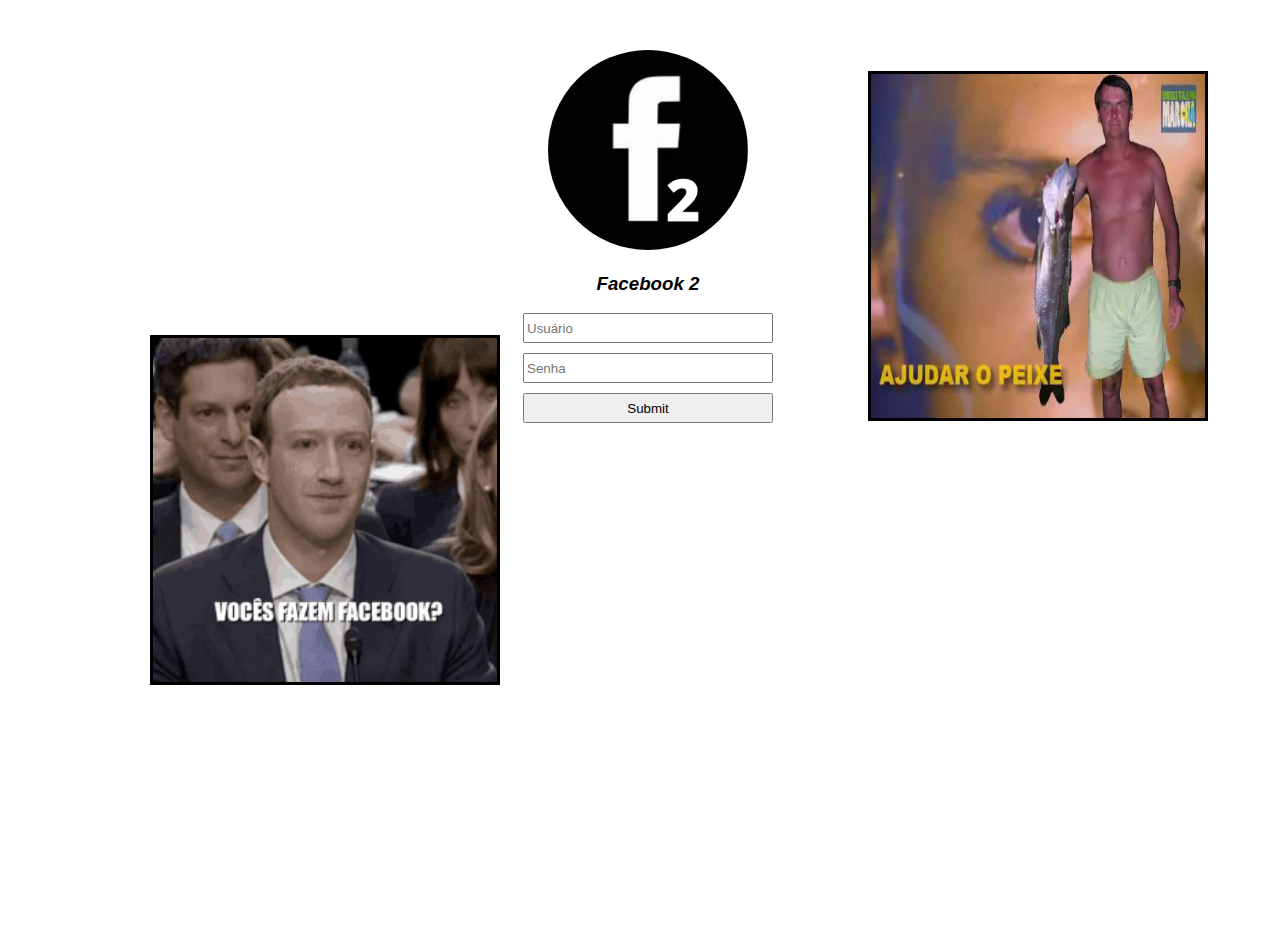
==== index.html @ d58d38e5 "Second commit" ====
<!DOCTYPE html>
<html lang="pt-br">
<head>
    <meta charset="UTF-8">
    <meta http-equiv="X-UA-Compatible" content="IE=edge">
    <meta name="viewport" content="width=device-width, initial-scale=1.0">
    <title>Acessar Portal</title>
    <link rel="stylesheet" href="login.css">
    <script src="login.js"></script>
    
   
</head>
<body>


    <form>
   <img src="Imagens/2.png" alt="logo" id="logofb">
  <h3>Facebook 2</h3>
   <input type="text" placeholder="Usuário" id="login">
   <input type="password" placeholder="Senha" id="senha">
   <input type="submit" onclick="logar(); return false">

    </form>

    <img src="Imagens/Bonoro3.jpg" alt="bonaro" id="img1">
   <img src="Imagens/mk2.gif" alt="markzuke" id="gif1">

</body>
</html>
---- login.css ----
*{
    box-sizing: border-box;
}

h3{
  font-family: Verdana, Geneva, Tahoma, sans-serif;
   color: black;
   font-weight: bold;
   font-style: italic;

}


body{
    width: 100%;
    height: 100%;
    
}

form{
    width: 300px;
    margin: 50px auto;
    text-align: center;

}

input{
    display: block;
    margin: 10px auto;
    width: 250px;
    height: 30px;
}

#logofb{
border-radius: 100px;
width: 200px;
height: 200px;
}

#gif1{
    
   border-style: solid;
   height: 350px;
   position: absolute;
   left: 150px;
   bottom: 215px;
}

#img1{

   margin: 50px auto;
   border-style: solid;
   height: 350px;

   width: 340px;
   position: relative;
   left: 860px;
   bottom: 452px;

}
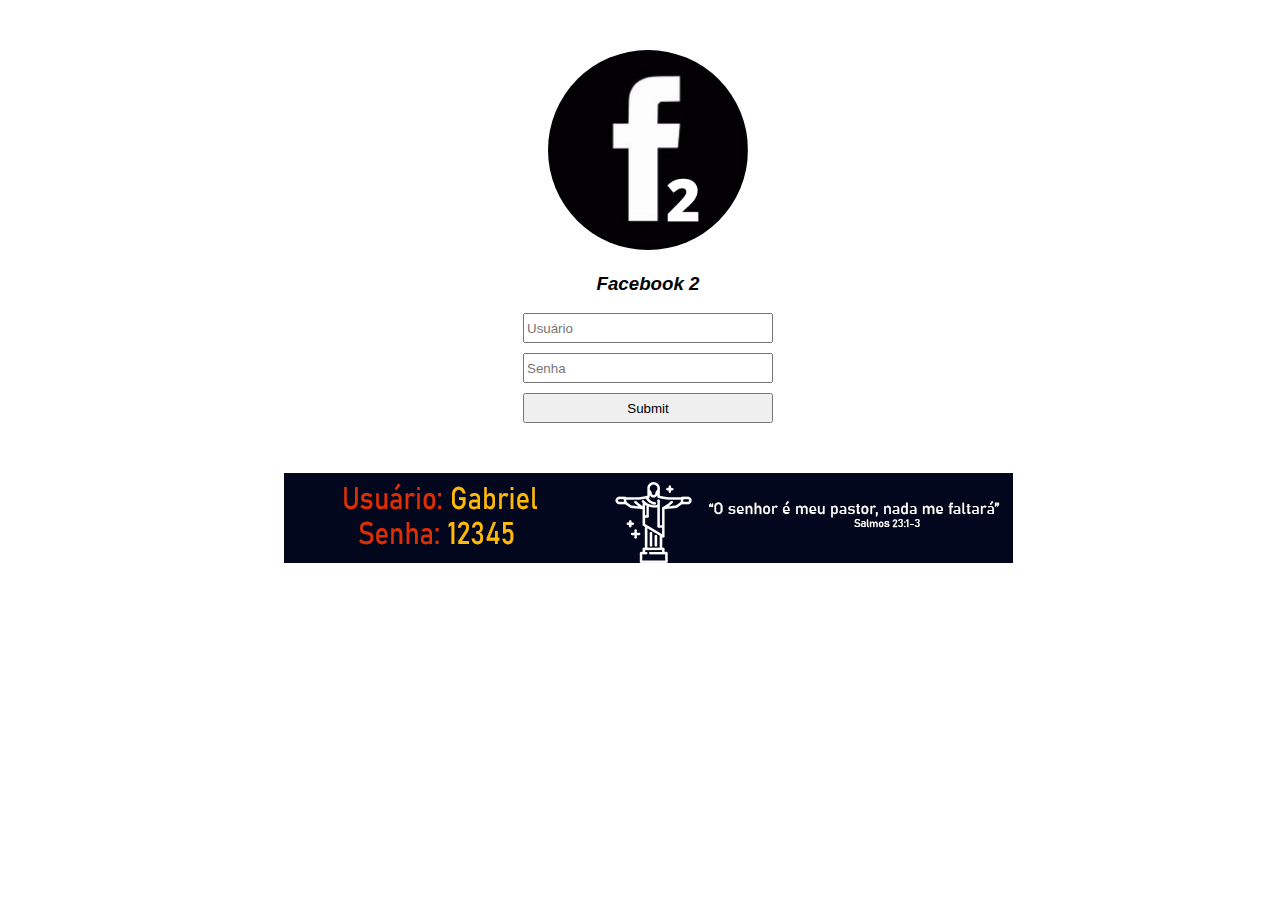
==== commit de6e0916: "Commit Banner" ====
--- a/index.html
+++ b/index.html
@@ -22,8 +22,7 @@
 
     </form>
 
-    <img src="Imagens/Bonoro3.jpg" alt="bonaro" id="img1">
-   <img src="Imagens/mk2.gif" alt="markzuke" id="gif1">
+ <img src="Imagens/BannerSite.png" alt="BannerSite" id="img1">
 
 </body>
 </html>--- a/login.css
+++ b/login.css
@@ -37,24 +37,9 @@
 height: 200px;
 }
 
-#gif1{
-    
-   border-style: solid;
-   height: 350px;
-   position: absolute;
-   left: 150px;
-   bottom: 215px;
-}
 
 #img1{
-
-   margin: 50px auto;
-   border-style: solid;
-   height: 350px;
-
-   width: 340px;
-   position: relative;
-   left: 860px;
-   bottom: 452px;
-
+  display: block;
+  margin: auto;
+  margin-right: auto;
 }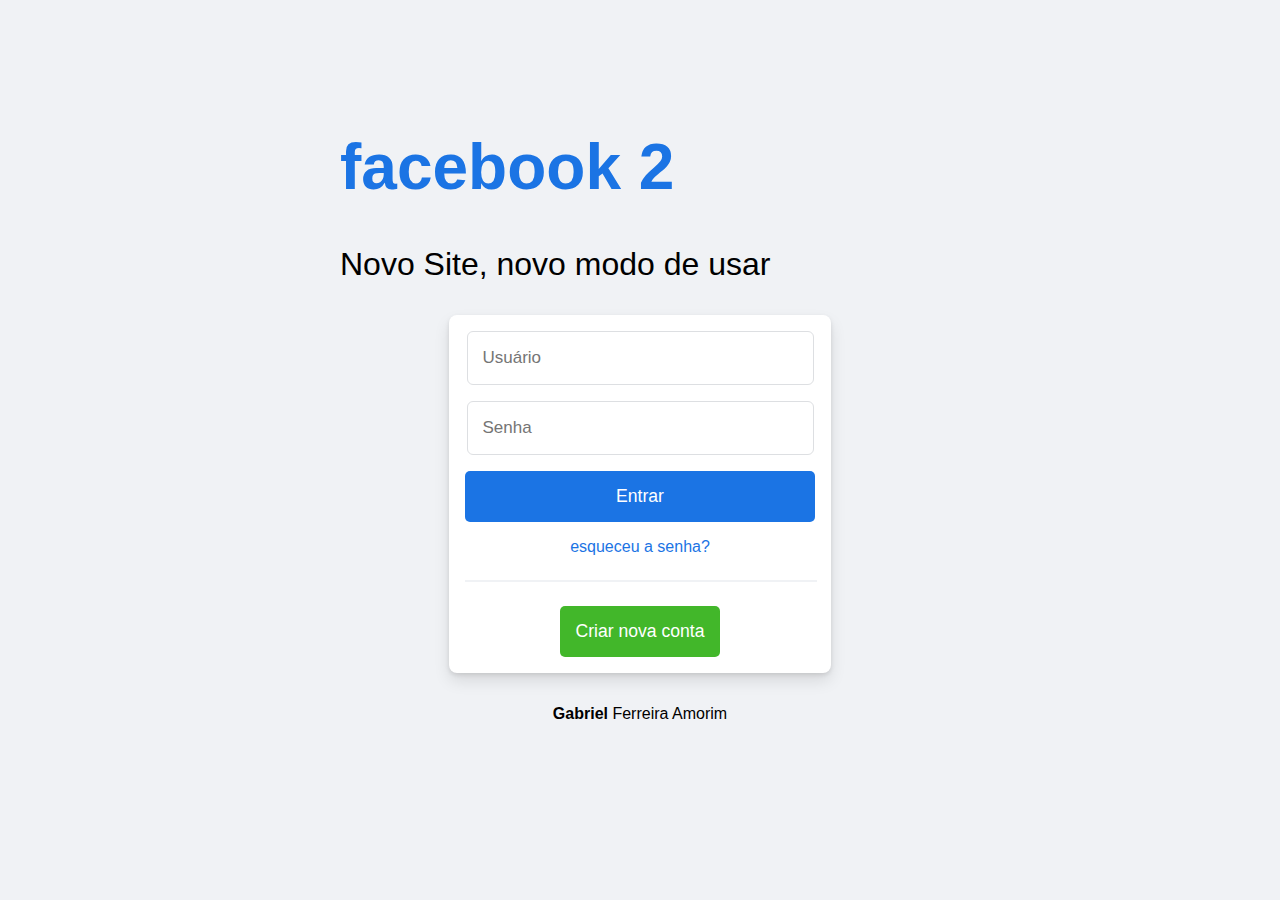
==== commit db8b0c2c: "ATUALIZAÇÂO FACE" ====
--- a/index.html
+++ b/index.html
@@ -1,28 +1,33 @@
 <!DOCTYPE html>
-<html lang="pt-br">
+<html lang="en">
 <head>
     <meta charset="UTF-8">
     <meta http-equiv="X-UA-Compatible" content="IE=edge">
     <meta name="viewport" content="width=device-width, initial-scale=1.0">
-    <title>Acessar Portal</title>
-    <link rel="stylesheet" href="login.css">
+    <title>Facebook 2</title>
+    <link rel="stylesheet" href="lg1.css">
     <script src="login.js"></script>
-    
-   
 </head>
 <body>
+<div class="content">
+ <div class="content-info">
+  <h1>facebook 2</h1>
+  <h3>Novo Site, novo modo de usar</h3>
+  
+ </div>
+ <div class="content-login">
+  <form class="content-login-box">
+   <input type="text" placeholder="Usuário" class="inputs" id="login">
+   <input type="password" placeholder="Senha" class="inputs" id="senha">
+    <button class="btn btn-enter" onclick="logar(); return false">Entrar</button>
+    <a href="#" class="forgot-password">esqueceu a senha?</a>
+    <hr>
+    <button class="btn btn-create-account">Criar nova conta</button>
+  </form>
+  <p><strong>Gabriel</strong> Ferreira Amorim</p>
+ </div>
+</div>
 
-
-    <form>
-   <img src="Imagens/2.png" alt="logo" id="logofb">
-  <h3>Facebook 2</h3>
-   <input type="text" placeholder="Usuário" id="login">
-   <input type="password" placeholder="Senha" id="senha">
-   <input type="submit" onclick="logar(); return false">
-
-    </form>
-
- <img src="Imagens/BannerSite.png" alt="BannerSite" id="img1">
 
 </body>
 </html>--- a/lg1.css
+++ b/lg1.css
@@ -0,0 +1,133 @@
+:root{
+    --color-white: white;
+    --color-gray: #f0f2f5;
+    --color-gray2: #dddfe2;
+    --color-dark: #1d2129;
+    --color-blue: #1b74e4;
+    --color-green: #42b72a;
+}
+
+
+
+body{
+    font-family: Arial, Helvetica, sans-serif;
+    background-color: var(--color-gray);
+    display: flex;
+    justify-content: center;
+    align-items: center;
+    height: 90vh;
+
+}
+
+
+.content{
+    display: flex;
+    justify-content: space-around;
+    align-items: center;
+    flex-wrap: wrap;
+    width: 70vw;
+}
+
+
+.content-info{
+    width: 600px;
+}
+
+.content-login{
+    width: 350px;
+    display: flex;
+    flex-direction: column;
+    align-items: center;
+    gap: 1rem;
+
+}
+
+.content-login-box{
+    background-color: var(--color-white);
+    display: flex;
+    flex-direction: column;
+    align-items: center;
+    gap: 1rem;
+    padding: 1rem;
+    width: 100%;
+    box-shadow: rgb(0 0 0 / 10%) 0px 2px 4px, rgb(0 0 0 / 10%) 0px 8px 16px;
+    border-radius: 8px;
+
+}
+
+.inputs{
+    padding: 15px;
+    height: 22px;
+    border-radius: 6px;
+    border: 1px solid var(--color-gray2);
+    outline: none;
+    width: 90%;
+    font-size: 17px;
+    color: var(--color-dark);
+}
+
+.inputs:focus{
+    border-color: var(--color-blue);
+    box-shadow: 0 0 0 2px var(--color-gray2);
+}
+
+.btn{
+    padding: 15px;
+    border: none;
+    color: var(--color-white);
+    border-radius: 5px;
+    width: 100%;
+    font-size: 1.1rem;
+    transition: .2s;
+    cursor: pointer;
+}
+
+a{
+    color: var(--color-blue);
+    text-decoration: none;
+    cursor: pointer;
+}
+
+a:hover{
+    text-decoration: underline;
+}
+
+hr{
+    width: 100%;
+    border: 1px solid var(--color-gray);
+
+}
+
+p{
+    text-align: center;
+}
+
+.btn-create-account{
+    background-color: var(--color-green);
+    width: auto;
+}
+
+.btn-enter{
+    background-color: var(--color-blue);
+}
+
+h1{
+    color: var(--color-blue);
+    font-size: 4rem;
+}
+
+h3{
+    font-size: 2rem;
+    font-weight: 500;
+}
+
+
+.btn-enter:hover{
+    background-color: var(--color-blue);
+}
+
+.btn-create-account:hover{
+    background-color: var(--color-green);
+}
+
+
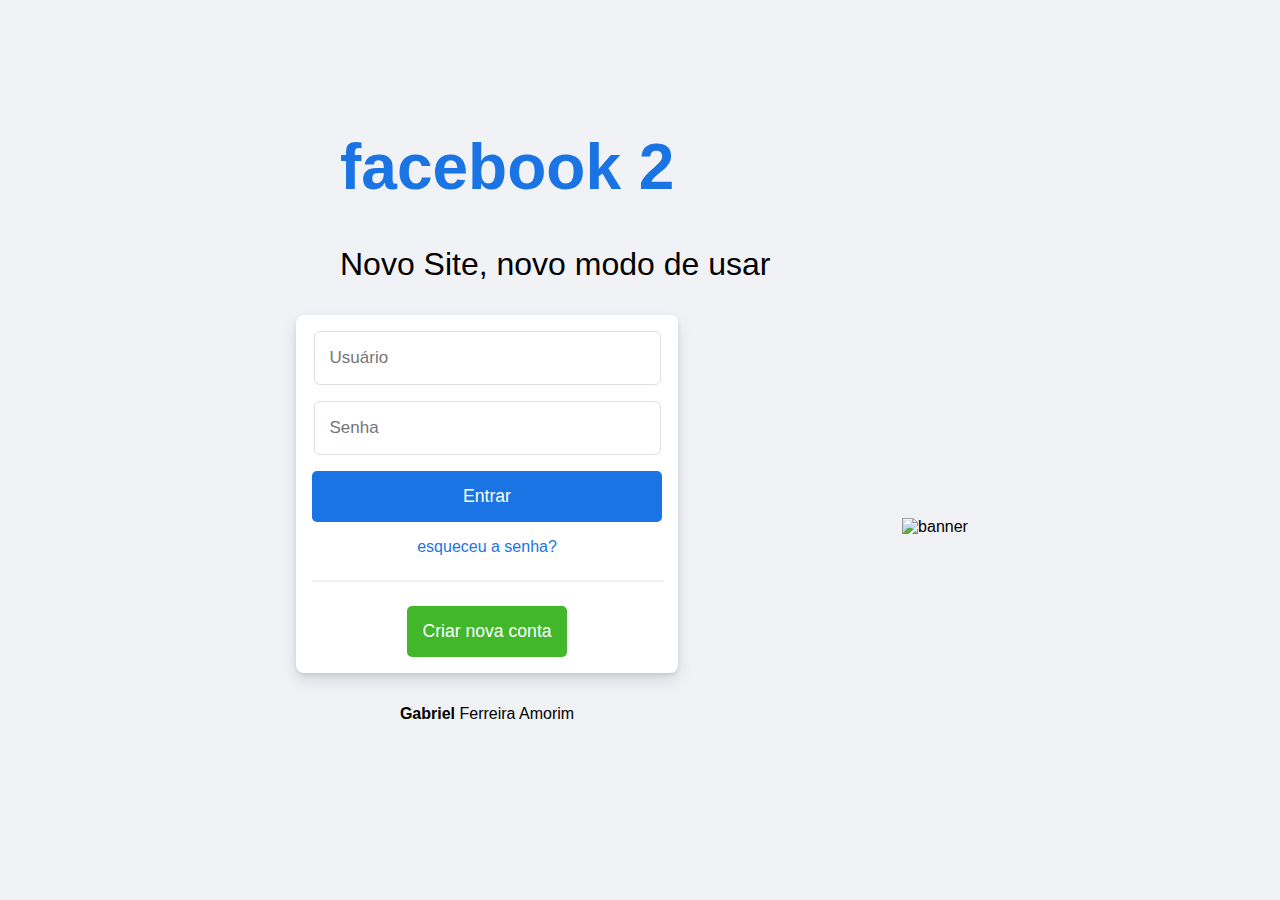
==== commit 294bac31: "Atualização banner" ====
--- a/index.html
+++ b/index.html
@@ -7,13 +7,14 @@
     <title>Facebook 2</title>
     <link rel="stylesheet" href="lg1.css">
     <script src="login.js"></script>
+    <link rel="stylesheet" href="bootstrap-5.2.3-dist/css/bootstrap-grid.css">
 </head>
 <body>
 <div class="content">
  <div class="content-info">
   <h1>facebook 2</h1>
   <h3>Novo Site, novo modo de usar</h3>
-  
+
  </div>
  <div class="content-login">
   <form class="content-login-box">
@@ -26,7 +27,11 @@
   </form>
   <p><strong>Gabriel</strong> Ferreira Amorim</p>
  </div>
+ <div id="banner.content">
+  <img src="imagens/BannerSite11.png" alt="banner">
+  </div>
 </div>
+
 
 
 </body>
--- a/lg1.css
+++ b/lg1.css
@@ -130,4 +130,10 @@
     background-color: var(--color-green);
 }
 
-
+#banner.content{
+  display: flex;
+  align-items: center;
+  justify-content: center;
+  flex-direction: column;
+  height: 100%;
+}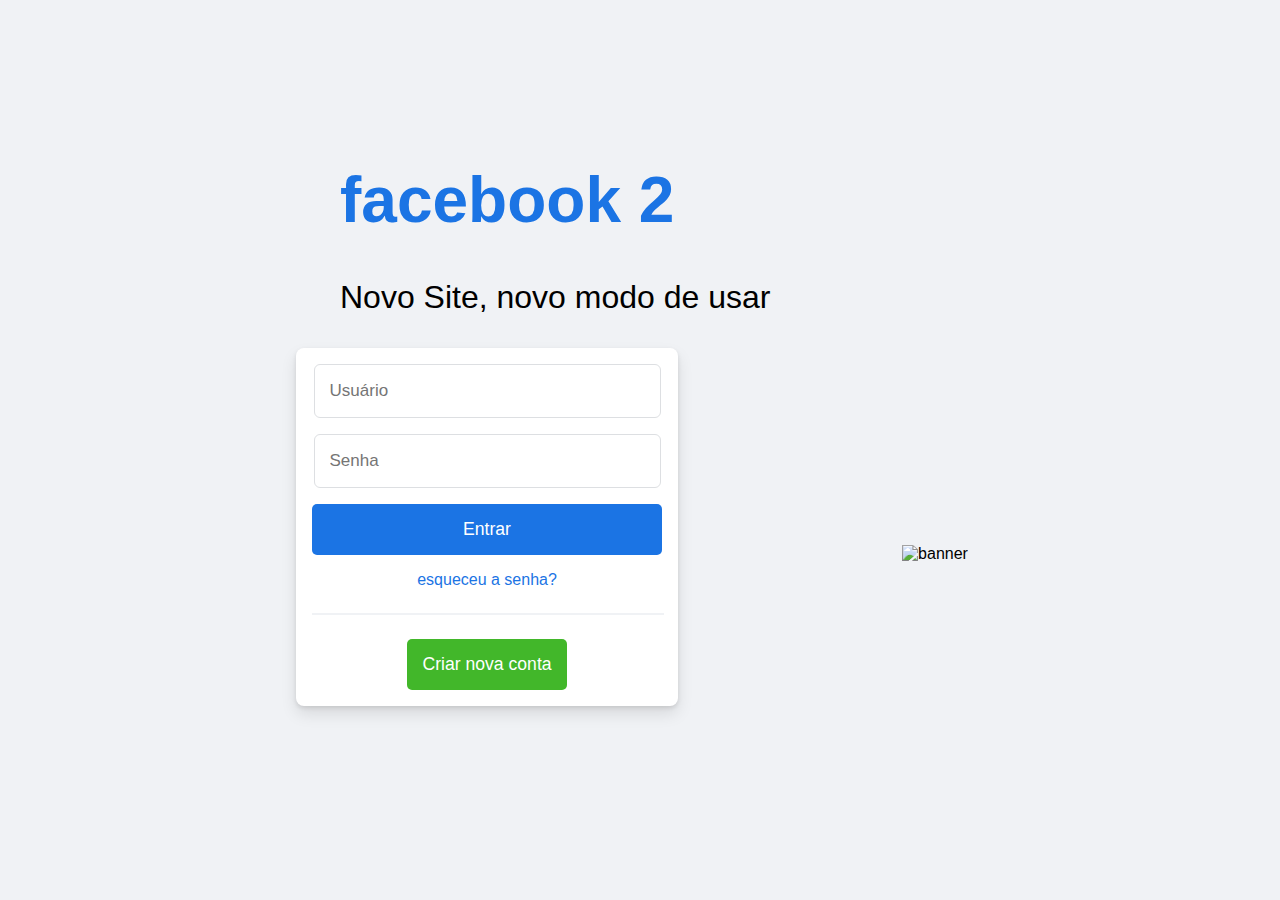
==== commit 16007b47: "att 4" ====
--- a/index.html
+++ b/index.html
@@ -25,14 +25,13 @@
     <hr>
     <button class="btn btn-create-account">Criar nova conta</button>
   </form>
-  <p><strong>Gabriel</strong> Ferreira Amorim</p>
  </div>
  <div id="banner.content">
+  <br>
+  <br>
+  <br>
   <img src="imagens/BannerSite11.png" alt="banner">
   </div>
 </div>
-
-
-
 </body>
 </html>--- a/lg1.css
+++ b/lg1.css
@@ -135,5 +135,5 @@
   align-items: center;
   justify-content: center;
   flex-direction: column;
-  height: 100%;
+  width: 100%;
 }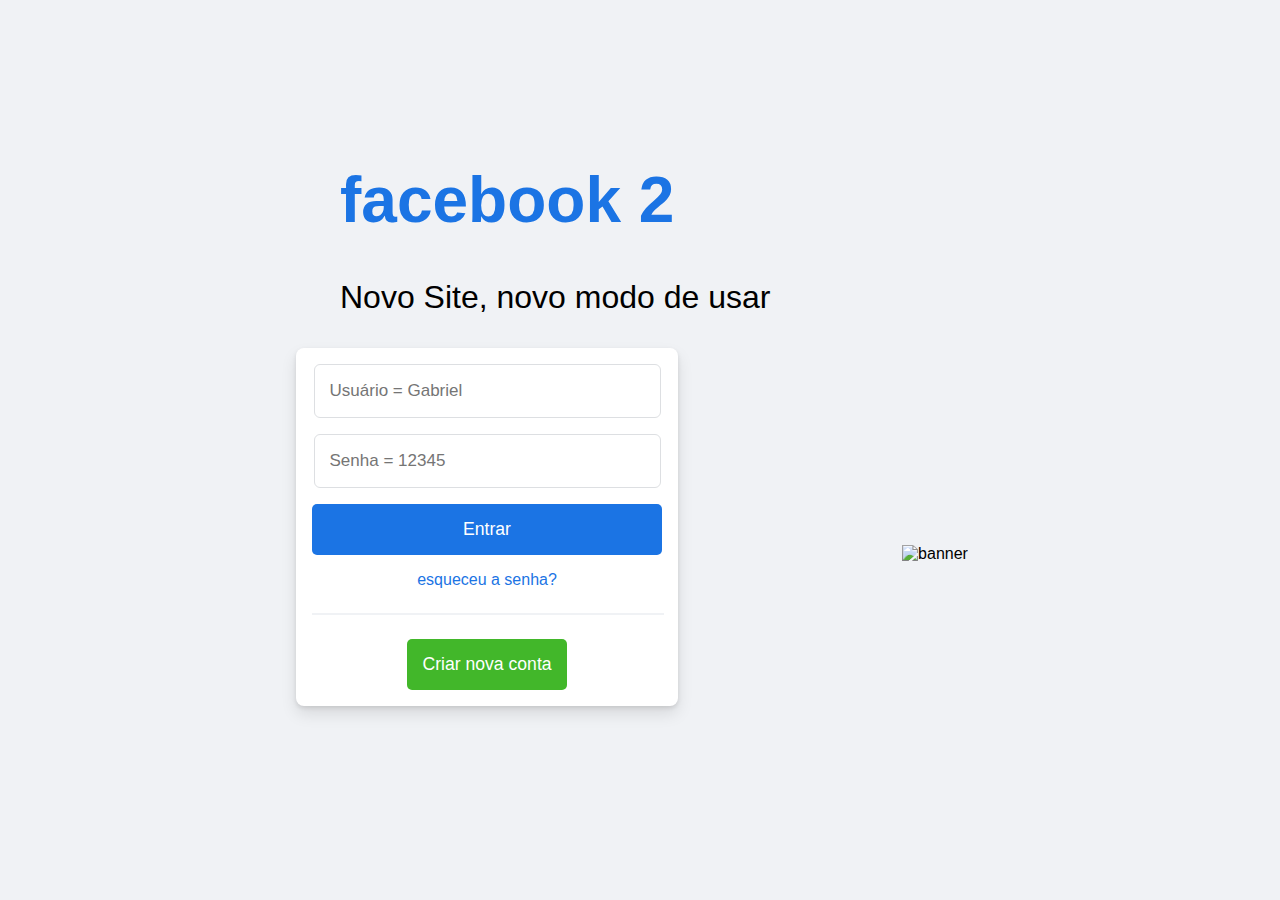
==== commit 089a4ca0: "Atualização Cores" ====
--- a/index.html
+++ b/index.html
@@ -18,8 +18,8 @@
  </div>
  <div class="content-login">
   <form class="content-login-box">
-   <input type="text" placeholder="Usuário" class="inputs" id="login">
-   <input type="password" placeholder="Senha" class="inputs" id="senha">
+   <input type="text" placeholder="Usuário = Gabriel" class="inputs" id="login">
+   <input type="password" placeholder="Senha = 12345" class="inputs" id="senha">
     <button class="btn btn-enter" onclick="logar(); return false">Entrar</button>
     <a href="#" class="forgot-password">esqueceu a senha?</a>
     <hr>
--- a/lg1.css
+++ b/lg1.css
@@ -135,5 +135,5 @@
   align-items: center;
   justify-content: center;
   flex-direction: column;
-  width: 100%;
+  width: auto;
 }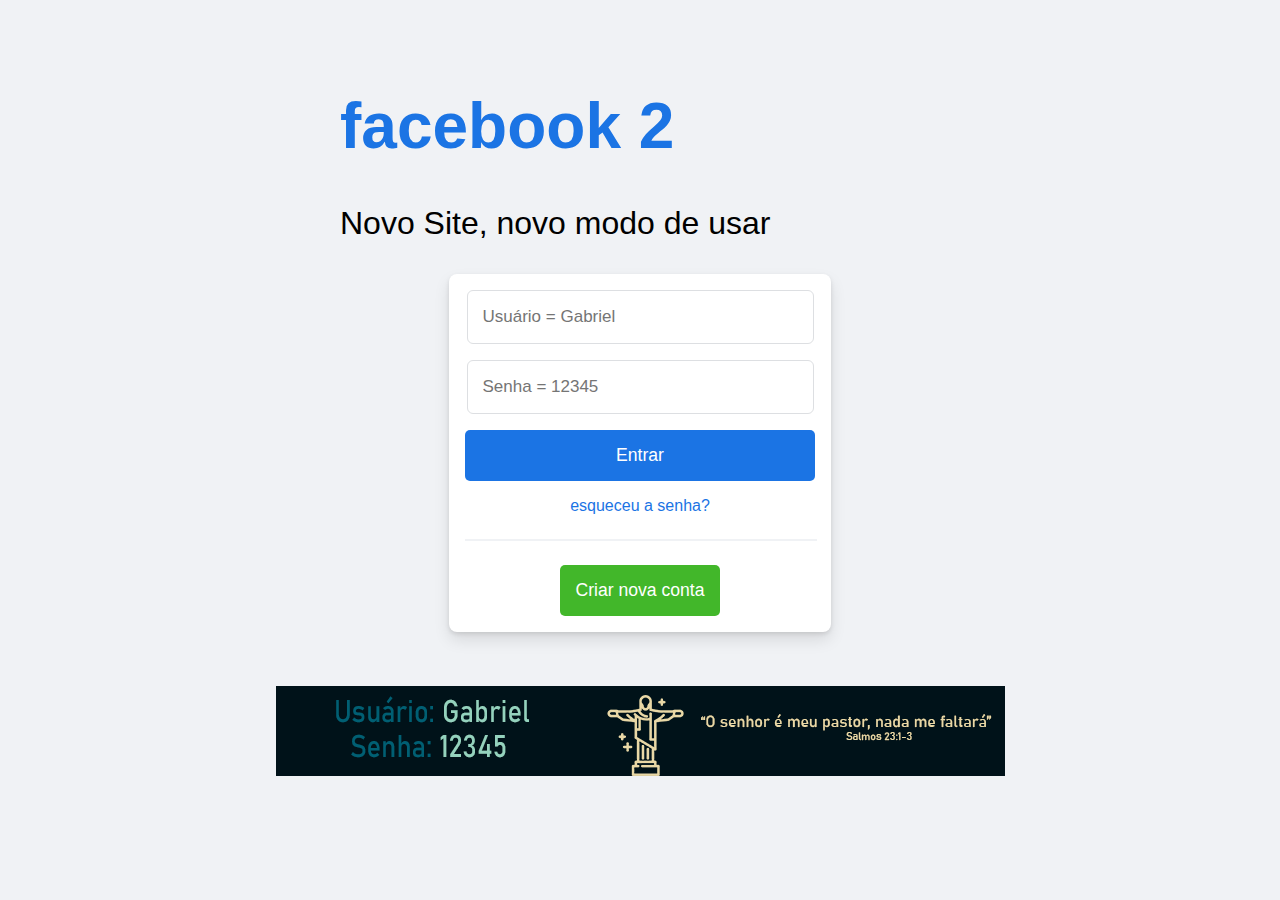
==== commit bd393780: "Att sla" ====
--- a/index.html
+++ b/index.html
@@ -5,6 +5,7 @@
     <meta http-equiv="X-UA-Compatible" content="IE=edge">
     <meta name="viewport" content="width=device-width, initial-scale=1.0">
     <title>Facebook 2</title>
+    <link rel="shortcut icon" href="facebook-logo-png-2320.png" type="image/x-icon">
     <link rel="stylesheet" href="lg1.css">
     <script src="login.js"></script>
     <link rel="stylesheet" href="bootstrap-5.2.3-dist/css/bootstrap-grid.css">
@@ -30,7 +31,7 @@
   <br>
   <br>
   <br>
-  <img src="imagens/BannerSite11.png" alt="banner">
+  <img src="BannerSite11.png" alt="banner">
   </div>
 </div>
 </body>
--- a/lg1.css
+++ b/lg1.css
@@ -130,10 +130,3 @@
     background-color: var(--color-green);
 }
 
-#banner.content{
-  display: flex;
-  align-items: center;
-  justify-content: center;
-  flex-direction: column;
-  width: auto;
-}